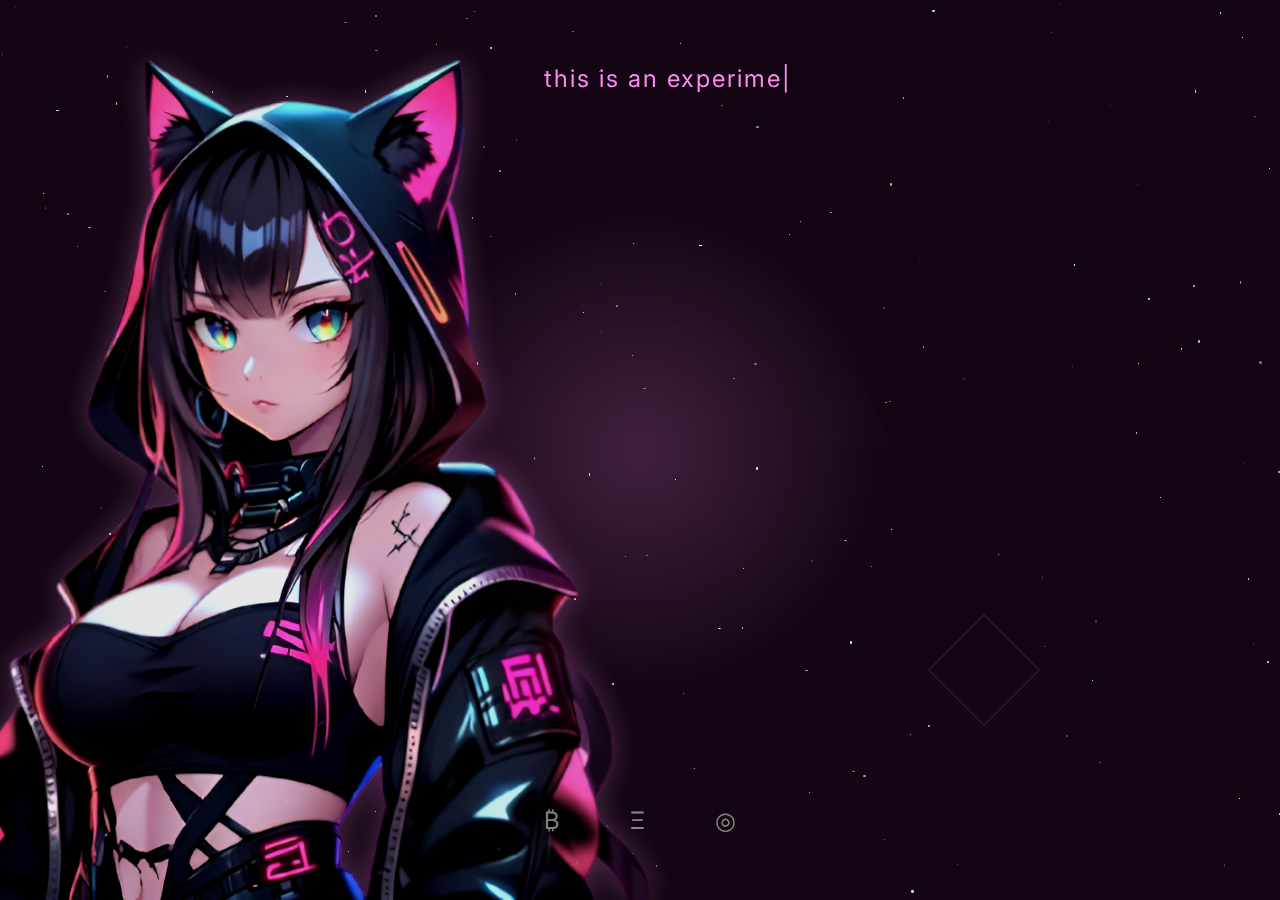
==== index.html @ e65aca0e "e" ====
<!DOCTYPE html>
<html lang="en">
<head>
    <meta charset="UTF-8">
    <meta name="viewport" content="width=device-width, initial-scale=1.0">
    <title>Yumiko | Crypto Girl</title>
    <link rel="preconnect" href="https://fonts.googleapis.com">
    <link rel="preconnect" href="https://fonts.gstatic.com" crossorigin>
    <link href="https://fonts.googleapis.com/css2?family=Inter:wght@300;400;600;700&display=swap" rel="stylesheet">
    <link rel="apple-touch-icon" sizes="180x180" href="/apple-touch-icon.png">
<link rel="icon" type="image/png" sizes="32x32" href="/favicon-32x32.png">
<link rel="icon" type="image/png" sizes="16x16" href="/favicon-16x16.png">
<link rel="manifest" href="/site.webmanifest">
    <link rel="stylesheet" href="styles.css">
    <script src="script.js"></script>
</head>
<body>
    <div class="stars"></div>
    <img src="image.png" alt="Anime Girl" class="anime-girl">
    <div class="gradient-sphere"></div>
    <div class="gradient-sphere sphere-2"></div>
    
    <div class="floating-elements">
        <div class="circle"></div>
        <div class="square"></div>
        <div class="triangle"></div>
        <div class="dot dot1"></div>
        <div class="dot dot2"></div>
        <div class="dot dot3"></div>
        <div class="line line1"></div>
        <div class="line line2"></div>
    </div>

    <main>
        <p class="experiment">this is an experiment</p>
        <div class="title-container">
            <div class="glowing-orb"></div>
            <h1>Meet Yumiko</h1>
            <h2>The Crypto Girl</h2>
            
            <div class="decorative-line"></div>
            <!-- Add this after your title-container div -->
<div class="button-container">
    <button class="btn btn-solid"><a href="chatbot.html" style="text-decoration: none;">Chat with Yumiko</a></button>
    <button class="btn btn-outline">Twitter</button>
    <button class="btn btn-outline">$GirlAI</button>
</div>

            <div class="crypto-symbols">
                <span>₿</span>
                <span>Ξ</span>
                <span>◎</span>
            </div>
        </div>
        
        <div class="floating-cards">
            <div class="card"></div>
            <div class="card"></div>
            <div class="card"></div>
        </div>
    </main>
    
</body>
</html>
---- styles.css ----
* {
    margin: 0;
    padding: 0;
    box-sizing: border-box;
    font-family: 'Inter', sans-serif;
}

body {
    background: #130612;
    color: white;
    min-height: 100vh;
    display: flex;
    justify-content: center;
    align-items: center;
    overflow: hidden;
    position: relative;
}

.stars {
    position: fixed;
    top: 0;
    left: 0;
    width: 100%;
    height: 100%;
    pointer-events: none;
}

.gradient-sphere {
    position: fixed;
    width: 500px;
    height: 500px;
    background: radial-gradient(circle, rgba(255,138,243,0.1) 0%, rgba(255,138,243,0) 70%);
    border-radius: 50%;
    top: 50%;
    left: 50%;
    transform: translate(-50%, -50%);
    pointer-events: none;
    animation: pulse 4s ease-in-out infinite;
}

.floating-elements {
    position: fixed;
    width: 100%;
    height: 100%;
    pointer-events: none;
}

.circle, .square, .triangle {
    position: absolute;
    opacity: 0.1;
}

.circle {
    width: 100px;
    height: 100px;
    border: 2px solid #FF8AF3;
    border-radius: 50%;
    top: 20%;
    left: 20%;
    animation: float 6s ease-in-out infinite;

/* Previous CSS remains the same, adding new styles below */

.sphere-2 {
    left: 70%;
    top: 30%;
    width: 300px;
    height: 300px;
    background: radial-gradient(circle, rgba(255,138,243,0.05) 0%, rgba(255,138,243,0) 70%);
}

.dot {
    position: absolute;
    width: 4px;
    height: 4px;
    background: #FF8AF3;
    border-radius: 50%;
    opacity: 0.3;
}

.dot1 { top: 20%; left: 10%; animation: blink 2s infinite; }
.dot2 { top: 40%; right: 15%; animation: blink 3s infinite; }
.dot3 { bottom: 30%; left: 20%; animation: blink 4s infinite; }

.line {
    position: absolute;
    height: 1px;
    background: linear-gradient(90deg, transparent, #FF8AF3, transparent);
    opacity: 0.2;
    transform: rotate(-45deg);
}

.line1 {
    width: 200px;
    top: 30%;
    left: 10%;
}

.line2 {
    width: 300px;
    bottom: 40%;
    right: 10%;
}

.glowing-orb {
    position: absolute;
    width: 100px;
    height: 100px;
    background: radial-gradient(circle, #FF8AF3 0%, rgba(255,138,243,0) 70%);
    border-radius: 50%;
    top: -50px;
    right: 20%;
    opacity: 0.3;
    animation: float 4s ease-in-out infinite;
}

.crypto-symbols {
    margin-top: 2rem;
    font-size: 1.5rem;
    letter-spacing: 2rem;
    opacity: 0.5;
}

.floating-cards {
    position: absolute;
    width: 100%;
    height: 200px;
    bottom: -100px;
    display: flex;
    justify-content: center;
    gap: 2rem;
}

.card {
    width: 150px;
    height: 200px;
    background: linear-gradient(45deg, rgba(255,138,243,0.1), rgba(255,138,243,0.05));
    border: 1px solid rgba(255,138,243,0.1);
    border-radius: 10px;
    transform: perspective(1000px) rotateX(30deg);
    animation: cardFloat 5s ease-in-out infinite;
}

.card:nth-child(2) {
    animation-delay: 0.5s;
}

.card:nth-child(3) {
    animation-delay: 1s;
}

@keyframes blink {
    0%, 100% { opacity: 0.3; }
    50% { opacity: 0.8; }
}

@keyframes cardFloat {
    0%, 100% {
        transform: perspective(1000px) rotateX(30deg) translateY(0);
    }
    50% {
        transform: perspective(1000px) rotateX(30deg) translateY(-20px);
    }
}

/* Add these animations to your existing keyframes */}

.square {
    width: 80px;
    height: 80px;
    border: 2px solid #FF8AF3;
    top: 70%;
    right: 20%;
    animation: float 8s ease-in-out infinite;
    transform: rotate(45deg);
}

.triangle {
    width: 0;
    height: 0;
    border-left: 50px solid transparent;
    border-right: 50px solid transparent;
    border-bottom: 86px solid rgba(255,138,243,0.1);
    top: 40%;
    right: 30%;
    animation: float 7s ease-in-out infinite;
}

main {
    text-align: center;
    padding: 2rem;
    z-index: 2;
    position: relative;
}

/* Add this new CSS */
.anime-girl {
    position: fixed;
    left: -5%;
    bottom: 0;
    height: 95vh;
    opacity: 0.9;  /* Increased opacity for better visibility */
    pointer-events: none;
    z-index: 1;
    filter: drop-shadow(0 0 15px rgba(255,138,243,0.3)) 
            brightness(1.1) 
            contrast(1.1);
    animation: glitch 5s infinite;
}

/* Cool cyberpunk glitch effect */
@keyframes glitch {
    0% {
        filter: drop-shadow(0 0 15px rgba(255,138,243,0.3)) brightness(1.1) contrast(1.1);
    }
    2% {
        filter: drop-shadow(-10px 0 15px rgba(255,138,243,0.3)) brightness(1.2) contrast(1.2);
        transform: translate(2px, 0);
    }
    4% {
        filter: drop-shadow(10px 0 15px rgba(255,138,243,0.3)) brightness(1.1) contrast(1.1);
        transform: translate(-2px, 0);
    }
    6% {
        filter: drop-shadow(0 0 15px rgba(255,138,243,0.3)) brightness(1.1) contrast(1.1);
        transform: translate(0, 0);
    }
}

/* Add this neon outline effect */
.anime-girl::after {
    content: '';
    position: absolute;
    top: 0;
    left: 0;
    right: 0;
    bottom: 0;
    box-shadow: 0 0 30px rgba(255,138,243,0.3);
    animation: neonPulse 2s infinite;
}

@keyframes neonPulse {
    0%, 100% {
        opacity: 0.5;
    }
    50% {
        opacity: 0.8;
    }
}
.experiment {
    position: relative;
    display: inline-block;
    color: #FF8AF3;
    font-size: 1.5rem;
    margin-bottom: 4rem;
    letter-spacing: 2px;
    text-transform: lowercase;
}

.experiment::after {
    content: '|';
    animation: blink 1s infinite;
}

.glitch {
    animation: glitch 0.3s infinite;
}

@keyframes glitch {
    0% {
        transform: translate(0);
        text-shadow: none;
    }
    20% {
        transform: translate(-2px, 2px);
        text-shadow: 2px 0 #FF8AF3, -2px 0 #0ff;
    }
    40% {
        transform: translate(-2px, -2px);
        text-shadow: 2px 0 #FF8AF3, -2px 0 #0ff;
    }
    60% {
        transform: translate(2px, 2px);
        text-shadow: -2px 0 #FF8AF3, 2px 0 #0ff;
    }
    80% {
        transform: translate(2px, -2px);
        text-shadow: -2px 0 #FF8AF3, 2px 0 #0ff;
    }
    100% {
        transform: translate(0);
        text-shadow: none;
    }
}

@keyframes blink {
    0%, 100% { opacity: 1; }
    50% { opacity: 0; }
}

.title-container {
    display: flex;
    flex-direction: column;
    gap: 1rem;
    position: relative;
}

h1 {
    font-size: 7rem;
    color: white;
    font-weight: 700;
    line-height: 1.1;
    letter-spacing: -2px;
}

h2 {
    font-size: 5rem;
    color: white;
    font-weight: 600;
    line-height: 1.1;
    letter-spacing: -1px;
}

.decorative-line {
    width: 500px;
    height: 3px;
    background: #FF8AF3;
    margin: 3rem 0;
    position: relative;
}

.crypto-symbols {
    margin-top: 2rem;
    font-size: 1.5rem;
    letter-spacing: 2rem;
    opacity: 0.5;
    text-align: left;
    padding-left: 0;
}

.decorative-line::before {
    content: '';
    position: absolute;
    width: 10px;
    height: 10px;
    background: #FF8AF3;
    border-radius: 50%;
    left: -5px;
    top: -3.5px;
}

.decorative-line::after {
    content: '';
    position: absolute;
    width: 10px;
    height: 10px;
    background: #FF8AF3;
    border-radius: 50%;
    right: -5px;
    top: -3.5px;
}

@keyframes float {
    0%, 100% {
        transform: translateY(0);
    }
    50% {
        transform: translateY(-20px);
    }
}

@keyframes pulse {
    0%, 100% {
        transform: translate(-50%, -50%) scale(1);
    }
    50% {
        transform: translate(-50%, -50%) scale(1.1);
    }
}

/* Base responsive styles */
@media screen and (max-width: 1200px) {
    h1 {
        font-size: 5rem;
    }
    h2 {
        font-size: 3.5rem;
    }
}

/* Desktop styles */
main {
    text-align: left;
    padding: 2rem;
    z-index: 2;
    position: absolute;
    top: 50%;
    right: 10%;
    transform: translateY(-50%);
    width: 50%;
}

/* Mobile styles */
@media screen and (max-width: 768px) {
    main {
        position: fixed;
        top: 50%;
        left: 50%;
        transform: translate(-50%, -50%);
        width: 100%;
        right: auto;
        text-align: center;
        padding: 0 2rem;
    }

    .title-container {
        width: 100%;
        display: flex;
        flex-direction: column;
        align-items: center;
        justify-content: center;
    }

    .anime-girl {
        position: fixed;
        height: 100vh;
        width: 100%;
        object-fit: cover;
        left: 50%;
        top: 50%;
        transform: translate(-50%, -50%);
        opacity: 0.15;
        z-index: -1;
    }

    h1 {
        font-size: 2.2rem;
        margin-bottom: 0.5rem;
    }

    h2 {
        font-size: 1.8rem;
    }

    .experiment {
        font-size: 0.9rem;
        margin-bottom: 1.5rem;
    }

    .decorative-line {
        width: 80px;
        margin: 1.5rem auto;
    }

    .button-container {
        display: flex;
        flex-direction: column;
        align-items: center;
        gap: 0.8rem;
    }

    .btn {
        width: 200px;
        padding: 0.8rem 1rem;
        font-size: 0.9rem;
    }

    .crypto-symbols {
        letter-spacing: 1rem;
        padding-left: 1rem;
        font-size: 1.2rem;
    }
}

@media screen and (max-width: 480px) {
    .anime-girl {
        left: -50%;
        opacity: 0.3;
    }

    main {
        padding: 1.5rem;
    }

    h1 {
        font-size: 2.8rem;
    }

    h2 {
        font-size: 2rem;
    }

    .experiment {
        font-size: 1rem;
    }

    .button-container {
        flex-direction: column;
        width: 100%;
    }

    .btn {
        width: 100%;
    }
}
.experiment::after {
    content: '|';
    animation: blink 1s infinite;
}

@keyframes blink {
    0%, 100% { opacity: 1; }
    50% { opacity: 0; }
}
  .button-container {
      margin-top: 3rem;
      display: flex;
      gap: 1.5rem;
      flex-wrap: wrap;
  }
.btn {
    padding: 1rem 2rem;
    font-family: 'Inter', sans-serif;
    font-size: 1rem;
    font-weight: 500;
    letter-spacing: 0.5px;
    cursor: pointer;
    transition: all 0.3s ease;
    text-transform: uppercase;
}

.btn-solid {
    background: #FF8AF3;
    border: none;
    color: #130612;
}

.btn-outline {
    background: transparent;
    border: 2px solid #FF8AF3;
    color: #FF8AF3;
}

.btn:hover {
    transform: translateY(-2px);
}

.btn-solid:hover {
    background: #ff9ef5;
}

.btn-outline:hover {
    border-color: #ff9ef5;
    color: #ff9ef5;
}

@keyframes fadeIn {
    from {
        opacity: 0;
        transform: translateY(20px);
    }
    to {
        opacity: 1;
        transform: translateY(0);
    }
}

.experiment {
    animation: fadeIn 1s ease forwards;
}

h1 {
    animation: fadeIn 1s ease 0.3s forwards;
    opacity: 0;
}

h2 {
    animation: fadeIn 1s ease 0.6s forwards;
    opacity: 0;
}

.button-container {
    animation: fadeIn 1s ease 0.9s forwards;
    opacity: 0;
}

.decorative-line {
    animation: fadeIn 1s ease 0.8s forwards;
    opacity: 0;
}
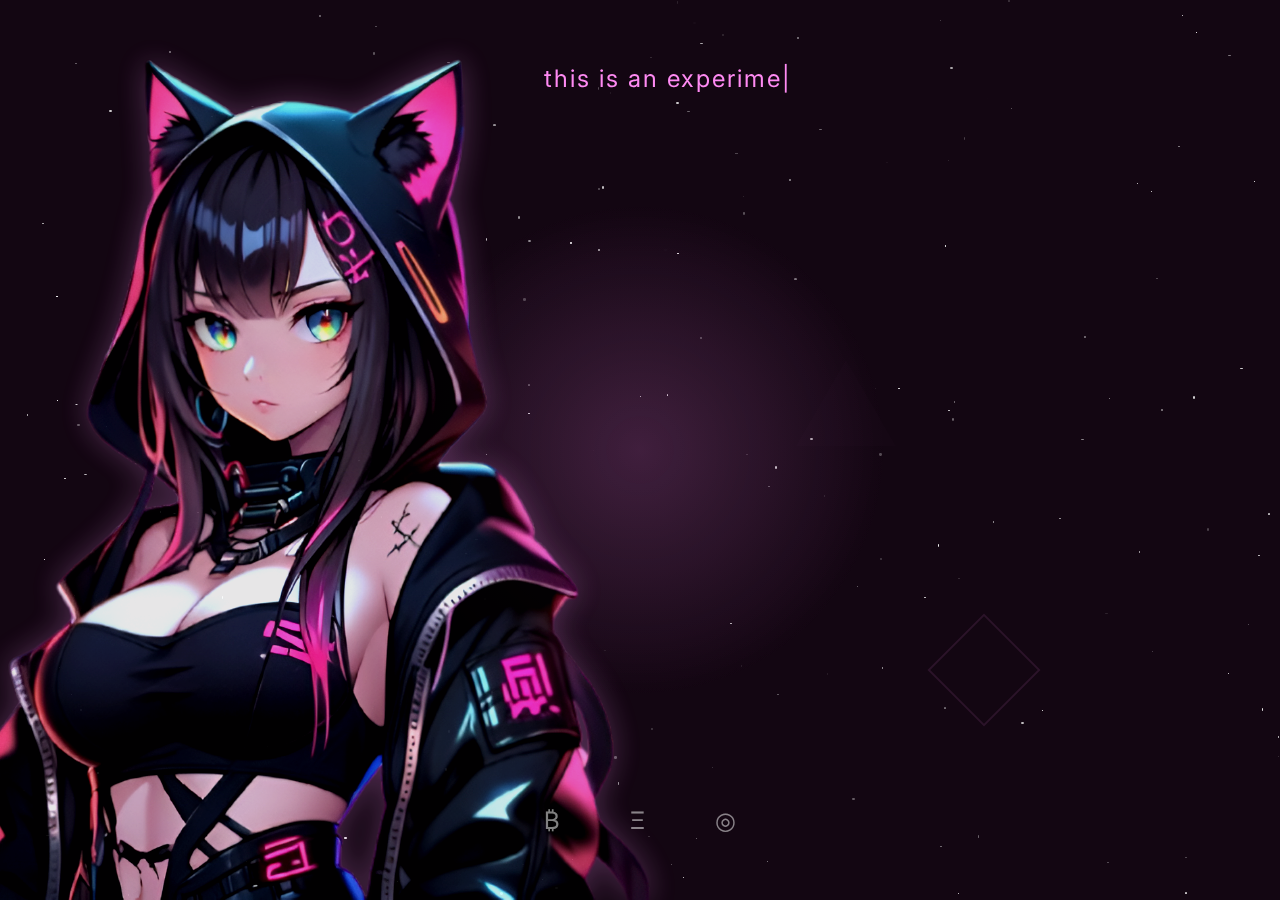
==== commit 32f9ca3f: "e" ====
--- a/index.html
+++ b/index.html
@@ -41,8 +41,8 @@
             <div class="decorative-line"></div>
             <!-- Add this after your title-container div -->
 <div class="button-container">
-    <button class="btn btn-solid"><a href="chatbot.html" style="text-decoration: none;">Chat with Yumiko</a></button>
-    <button class="btn btn-outline">Twitter</button>
+    <a href="chatbot.html" class="btn btn-solid" style="text-decoration: none;">Chat with Yumiko</a>
+    <a href="https://x.com/YumikoAI_Sol" target="_blank" class="btn btn-outline" style="text-decoration: none;">Twitter</a>
     <button class="btn btn-outline">$GirlAI</button>
 </div>
 
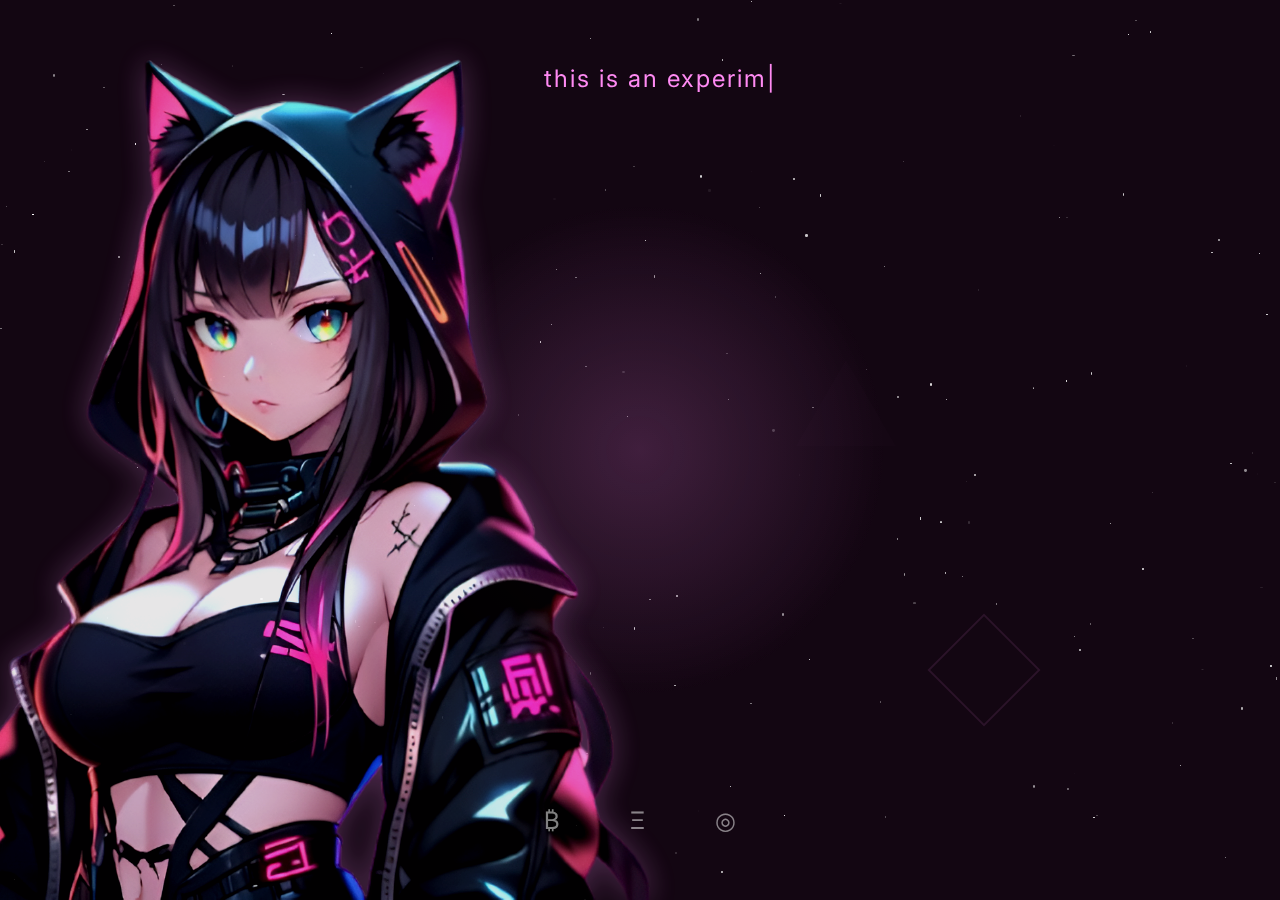
==== commit b25aa31b: "Update index.html" ====
--- a/index.html
+++ b/index.html
@@ -43,7 +43,7 @@
 <div class="button-container">
     <a href="chatbot.html" class="btn btn-solid" style="text-decoration: none;">Chat with Yumiko</a>
     <a href="https://x.com/YumikoAI_Sol" target="_blank" class="btn btn-outline" style="text-decoration: none;">Twitter</a>
-    <button class="btn btn-outline">$GirlAI</button>
+    <button class="btn btn-outline">$Yumiko</button>
 </div>
 
             <div class="crypto-symbols">
